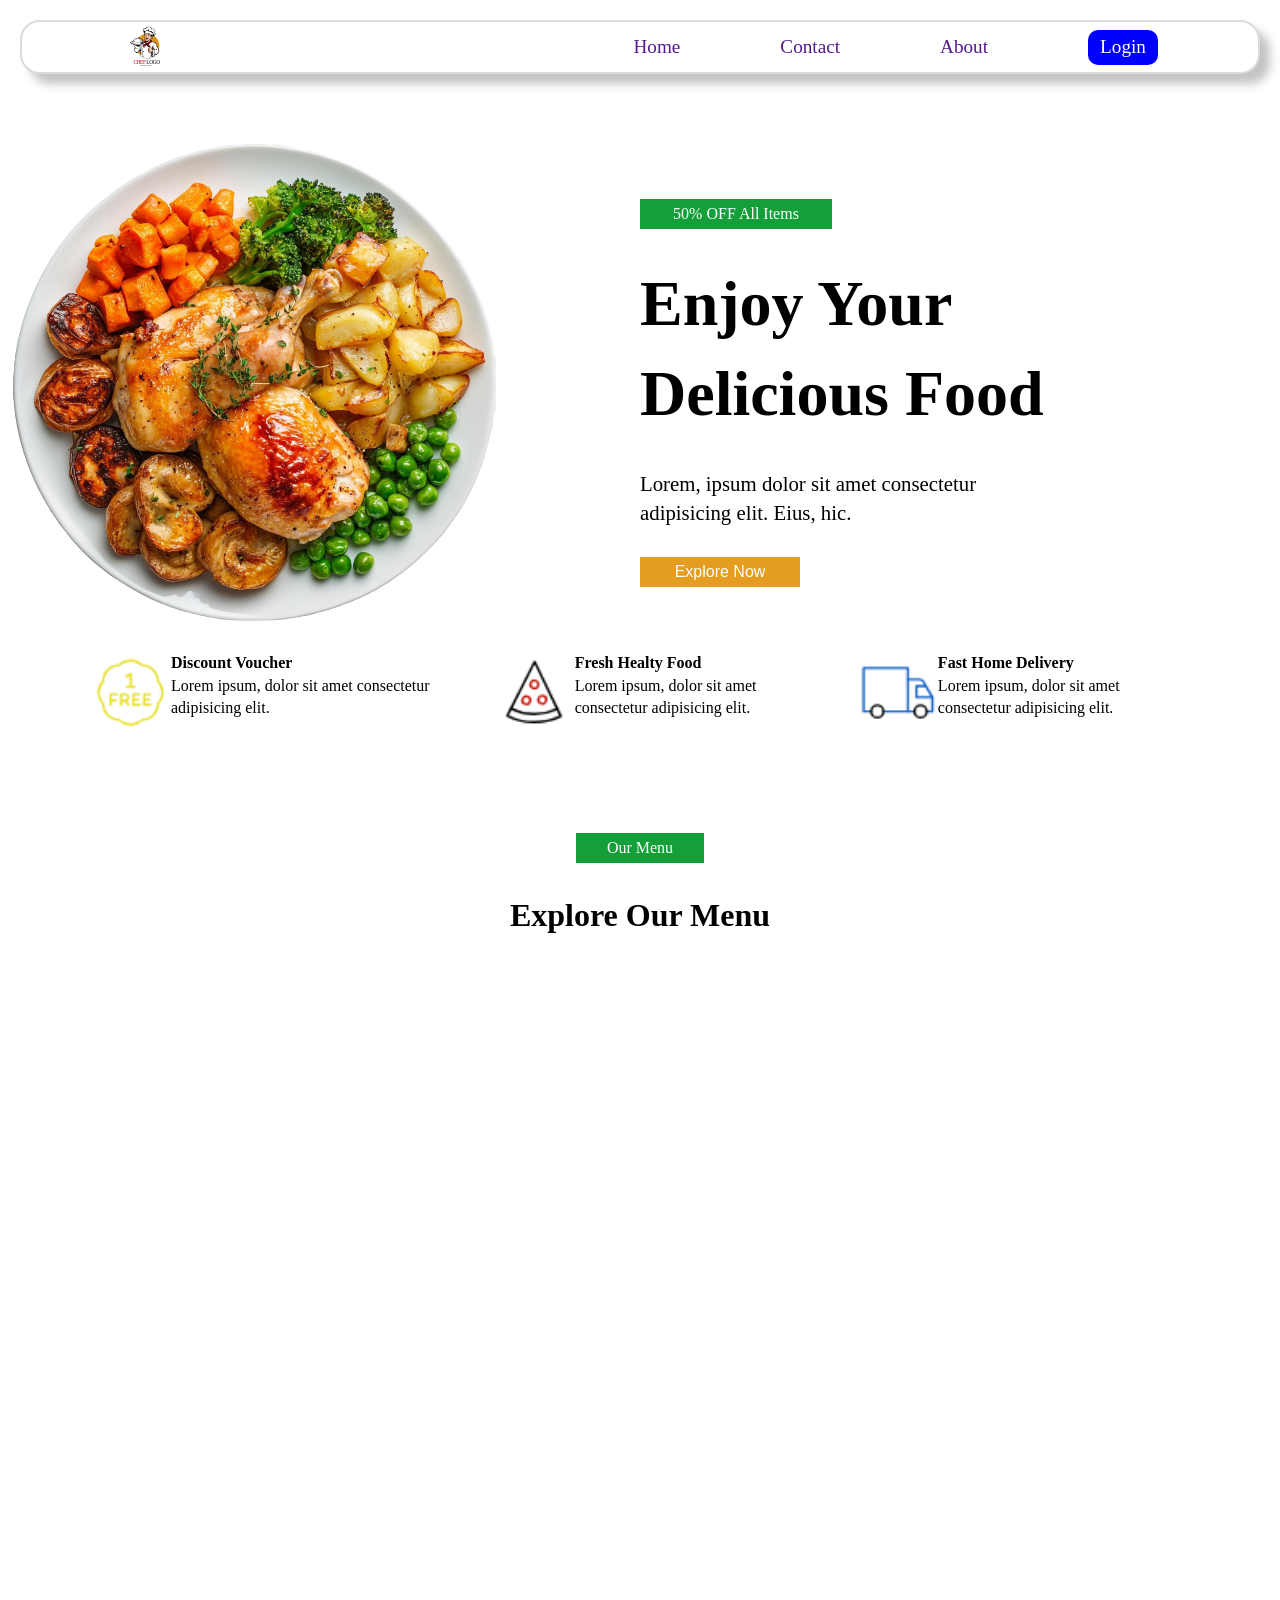
==== index.html @ 94c83f2b "menu section done" ====
<!DOCTYPE html>
<html lang="en">
<head>
    <meta charset="UTF-8">
    <meta name="viewport" content="width=device-width, initial-scale=1.0">
    <title>Restaurant</title>
    <link rel="stylesheet" href="style.css">
</head>
<body>
   <!-- header Section -->
    <div class="header">
        <div class="logo">
            <img src="media/14852515_5526266.svg"  alt="Logo">
        </div>
        <div class="links">
            <a href="">Home </a>
            <a href="">Contact</a>
            <a href="">About</a>
            <a href="" class="login">Login</a>
        </div>
    </div>
    <!-- Hero Section -->
     <div class="Hero">
        <div class="leftside">
            <img src="media/roasted-chicken-dinner-platter-delicious-feast.png" width="100%" alt="PlateImage">
        </div>

        <div class="rightside">
            <div>50% OFF All Items</div>
            <h1>Enjoy Your Delicious Food</h1>
            <p>Lorem, ipsum dolor sit amet consectetur adipisicing elit. Eius, hic.</p>
            <button>Explore Now</button>
        </div>
     </div>
    <!-- cards Section -->
     <div class="cards">
         <div class="card">
            <img src="media/wired-outline-798-one-free-hover-roll.png" class="cardlogo" width="100" alt="cardIcon">
            <div class="right">
                <h4>Discount Voucher</h4>
                <p>Lorem ipsum, dolor sit amet consectetur adipisicing elit.</p>
            </div>
         </div>
         <div class="card">
            <img src="media/wired-outline-13-pizza-hover-pinch.png" class="cardlogo" alt="cardIcon">
            <div class="right">
                <h4>Fresh Healty Food</h4>
                <p>Lorem ipsum, dolor sit amet consectetur adipisicing elit.</p>
            </div>
         </div>
         <div class="card">
            <img src="media/wired-outline-497-truck-delivery-hover-pinch.png" class="cardlogo" alt="cardIcon">
            <div class="right">
                <h4>Fast Home Delivery</h4>
                <p>Lorem ipsum, dolor sit amet consectetur adipisicing elit.</p>
            </div>
         </div>
     </div>
    <!-- Menu Section -->
     <div class="menu">
        <div>Our Menu</div>
        <h2>Explore Our Menu</h2>
    
     </div>



<div class="parent">
    <div class="div1"></div>
    <div class="div2"></div>
    <div class="div3"></div>
    <div class="div4"></div>
    <div class="div5"></div>
    <div class="div6"></div>
    <div class="div7"></div>
</div>
    
    
</body>
</html>
---- style.css ----
*{
    margin: 0;
    padding: 0;
}
body{
    line-height: 1.4;
    /* background-color: rgb(45, 194, 194); */
}

/* ~~~~~~~~~~~~~~~~~~~Header ~~~~~~~~~~~~~~~~~~~~~~~~~~~~~~~~*/
.header{
    /* background-color: rgb(233, 228, 189); */
    display: flex;
    justify-content: space-between;
    width: 100;
    height: 50px;
    margin: 20px;
    overflow: hidden;
    background-color: transparent;
    backdrop-filter: blur(10px);
    border: 2px solid rgba(90, 69, 69, 0.2);
    box-shadow: 10px 10px 10px rgba(33, 33, 36, 0.267);
    border-radius: 20px;
}
.logo{
    width:50px;
    height: auto;
    margin-left: 100px;

}
.links{
    margin-right: 100px;
    display: flex;
    gap: 100px;
    align-items: center;
}
.links a{
    font-size: larger;
    text-decoration: none;
}
.login{
    display: flex;
    justify-content: center;
    align-items: center;
    width: 70px;
    background-color: blue;
    height: 35px;
    border-radius: 10px;
    color: white;
}
.login:hover{
    scale: 0.9;
    background-color: rgba(68, 68, 241, 0.849);
}


/* ~~~~~~~~~~~~~~~~~~~Hero ~~~~~~~~~~~~~~~~~~~~~~~~~~~~~~~~*/
.Hero{
    margin-top: 60px;
    display: flex;
    overflow: hidden;
    
}

.leftside{
    width: 50%;
}
.leftside img{
    width: 80%;
}
.rightside{
    /* background-color: aquamarine; */
    width: 50%;
    display: flex;
    flex-direction: column;
    row-gap: 30px;
    align-items: start;
    justify-content: center;
}
.rightside div{
    display: flex;
    align-items: center;
    justify-content: center;
    color: white;
    width: 30%;
    height: 30px;
  background-color: #149f39;
}
.rightside h1{
    width: 70%;
    font-size: 4rem;
}
.rightside p{
    font-size: 1.3rem;
    width: 60%;
}
.rightside button{
    font-size: 1rem;
  background-color: #e49c21;
    display: flex;
    align-items: center;
    justify-content: center;
    color: white;
    width: 25%;
    height: 30px;
    border: none;
    cursor: pointer;
}

/* ~~~~~~~~~~~~~~~~~ Cards    ~~~~~~~~~~~~~~~~~~~~~~~~ */
.cards{
   display: flex;
  gap: 30px;
   padding: 0px 90px;
}
.card{
 display: flex;
 
}

/* ~~~~~~~~~~~~~~~~~ Menu ~~~~~~~~~~~~~~~~~~~~~~~ */
.menu{
    margin-top: 100px;
    display: flex;
    justify-content: center;
    flex-direction: column;
    align-items: center;
    gap: 30px;
}
.menu div{
     display: flex;
    align-items: center;
    justify-content: center;
    color: white;
    width: 10%;
    height: 30px;
  background-color: #149f39;
}

.menu h2{
    font-size: 2rem;
}


.parent {
    display: grid;
    grid-template-columns: repeat(4, 1fr);
    grid-template-rows: repeat(7, 1fr);
    gap: 10px;
    margin-bottom: 100px;
    padding: 0px 90px ;

}
    
.div1 {
    background:  url(media/thai-food-spicy-fresh-oyster-salad\ \(1\).jpg);
    background-position: right;
    background-repeat: no-repeat;
    background-size: cover;
    grid-column: span 2 / span 2;
    grid-row: span 5 / span 5;
   
    height: 500px;
}

.div2 {
    
    background:  url(media/sandwich-with-egg-served-with-lettuce.jpg);
    background-position: right;
    background-repeat: no-repeat;
    background-size: cover;
    grid-row: span 5 / span 5;
    grid-column-start: 3;
}

.div3 {
    
    background:  url(media/fried-vegetables-with-sauce-pan.jpg);
    background-position: right;
    background-repeat: no-repeat;
    background-size: cover;
    grid-row: span 2 / span 2;
    grid-column-start: 4;
}

.div4 {
    background:  url(media/44.jpg);
    background-position: right;
    background-repeat: no-repeat;
    background-size: cover;
    grid-row: span 5 / span 5;
    grid-column-start: 4;
    grid-row-start: 3;
}

.div5 {
    
    background:  url(media/55.jpg);
    background-position: right;
    background-repeat: no-repeat;
    background-size: cover;
    grid-row: span 2 / span 2;
    grid-row-start: 6;
}

.div6 {
    
    background:  url(media/66.jpg);
    background-position: right;
    background-repeat: no-repeat;
    background-size: cover;
    grid-row: span 2 / span 2;
    grid-row-start: 6;
}

.div7 {
    
    background:  url(media/77.jpg);
    background-position: right;
    background-repeat: no-repeat;
    background-size: cover;
    grid-row: span 2 / span 2;
    grid-row-start: 6;
}
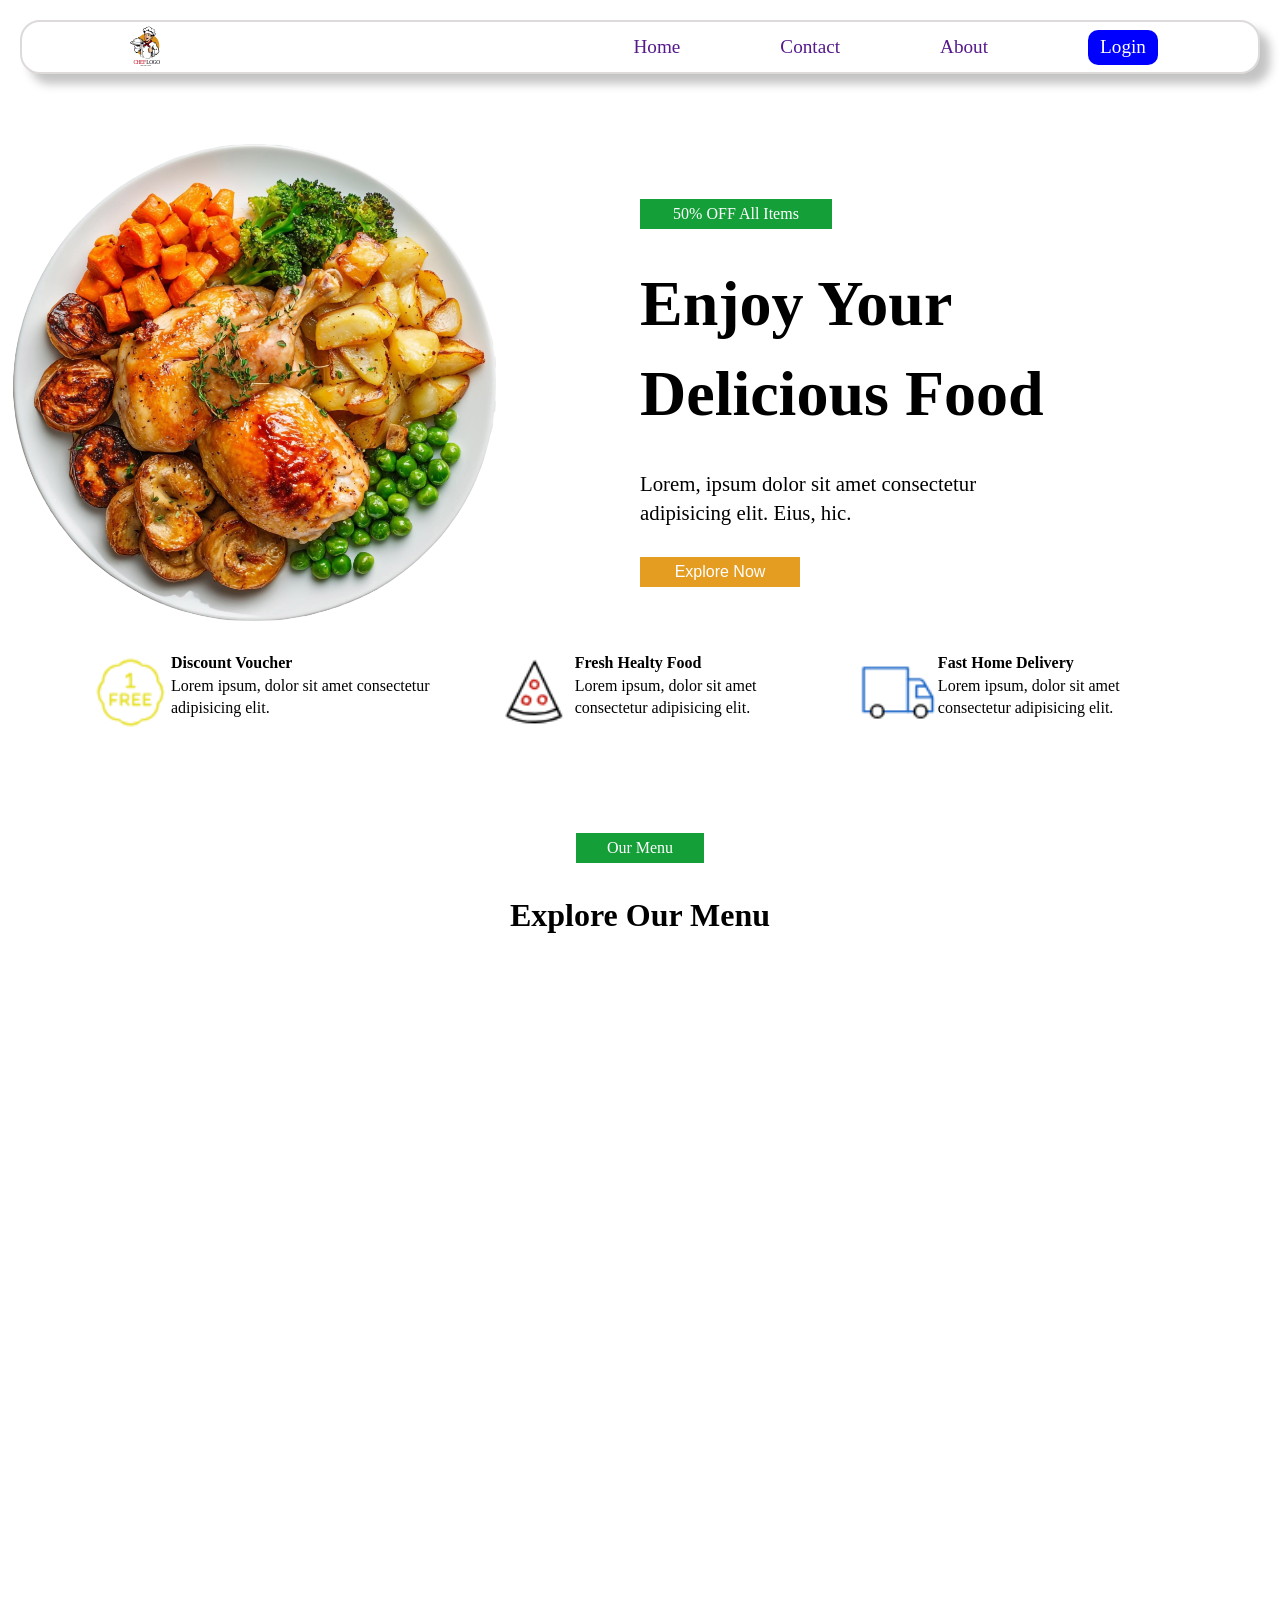
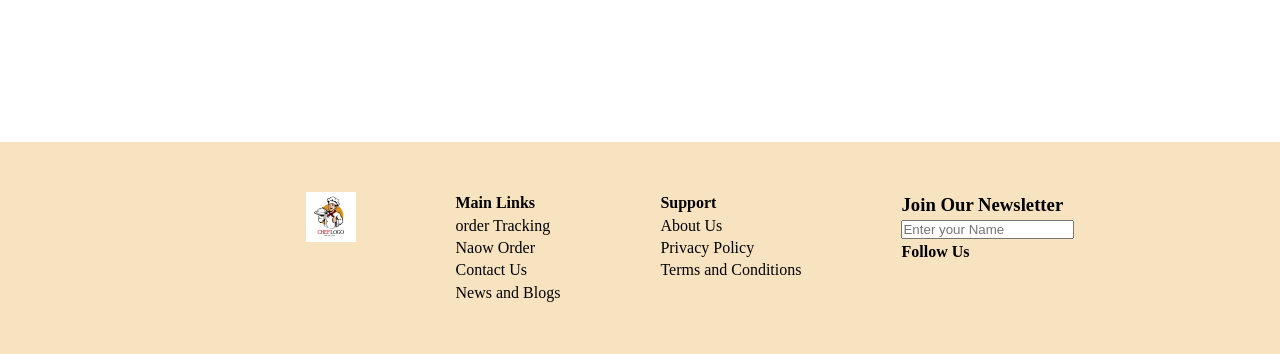
==== commit 60fd4a5e: "footer done" ====
--- a/index.html
+++ b/index.html
@@ -5,6 +5,7 @@
     <meta name="viewport" content="width=device-width, initial-scale=1.0">
     <title>Restaurant</title>
     <link rel="stylesheet" href="style.css">
+    <link rel="stylesheet" href="">
 </head>
 <body>
    <!-- header Section -->
@@ -62,19 +63,56 @@
         <h2>Explore Our Menu</h2>
     
      </div>
+     
+     
+     <div class="parent"> 
+         <div class="div1"></div>
+         <div class="div2"></div>
+         <div class="div3"></div>
+         <div class="div4"></div>
+         <div class="div5"></div>
+         <div class="div6"></div>
+         <div class="div7"></div>
+     </div>
+<!-- ~~~~~~~~~~~~~~~~~~~~~~~~~  Footer Section ~~~~~~~~~~~~~~~~~~~~~~~~~ -->
+   <div class="footer">
+    <div class="mainbox">
+        <div class="logo"><img src="media/14852515_5526266.svg" alt=""></div>
+        <div class="links1">
+            <ul>
+                <li><b>Main Links</b></li>
+                <li>order Tracking</li>
+                <li>Naow Order</li>
+                <li>Contact Us</li>
+                <li>News and Blogs</li>
+                <li></li>
+            </ul>
+        </div>
+        <div class="links2">
+            <ul>
+                <li><b>Support</b></li>
+                <li>About Us</li>
+                <li>Privacy Policy </li>
+                <li>Terms and Conditions</li>
+              
+            </ul>
+        </div>
+        <div class="links3">
+           <h3>Join Our Newsletter</h3>
+           <input type="text" placeholder="Enter your Name" name="" id="">
 
+           <h4>Follow Us</h4>
+           <div>
+            <a href=""><img src="fa " alt=""></a>
+            <a href=""><img src="" alt=""></a>
+            <a href=""><img src="" alt=""></a>
+        
+           </div>
 
+        </div>
+    </div>
+   </div>
+    
 
-<div class="parent">
-    <div class="div1"></div>
-    <div class="div2"></div>
-    <div class="div3"></div>
-    <div class="div4"></div>
-    <div class="div5"></div>
-    <div class="div6"></div>
-    <div class="div7"></div>
-</div>
-    
-    
 </body>
 </html>
--- a/style.css
+++ b/style.css
@@ -59,16 +59,17 @@
     margin-top: 60px;
     display: flex;
     overflow: hidden;
-    
 }
 
 .leftside{
     width: 50%;
+     animation: scale-in-center 0.4s cubic-bezier(0.250, 0.460, 0.450, 0.940) both;
 }
 .leftside img{
     width: 80%;
 }
 .rightside{
+    animation: slide-in-elliptic-top-fwd 1s cubic-bezier(0.250, 0.460, 0.450, 0.940) both;
     /* background-color: aquamarine; */
     width: 50%;
     display: flex;
@@ -222,4 +223,67 @@
     grid-row: span 2 / span 2;
     grid-row-start: 6;
 }
-        +        
+.footer{
+ display: flex;
+ align-items: center;
+ justify-content: center;
+ width: 100;
+ padding: 50px 0px;
+ background-color: #e49d2149;
+}
+.mainbox{
+ display: flex;
+ gap: 100px;
+}
+
+.links1 ul{
+    list-style: none;
+}
+.links2 ul{
+    list-style: none;
+}
+
+
+
+
+@keyframes scale-in-center {
+  0% {
+    -webkit-transform: scale(0);
+            transform: scale(0);
+    opacity: 1;
+  }
+  100% {
+    -webkit-transform: scale(1);
+            transform: scale(1);
+    opacity: 1;
+  }
+}
+
+@keyframes slide-in-elliptic-top-fwd {
+  0% {
+    -webkit-transform: translateY(-600px) rotateX(-30deg) scale(0);
+            transform: translateY(-600px) rotateX(-30deg) scale(0);
+    -webkit-transform-origin: 50% 100%;
+            transform-origin: 50% 100%;
+    opacity: 0;
+  }
+  100% {
+    -webkit-transform: translateY(0) rotateX(0) scale(1);
+            transform: translateY(0) rotateX(0) scale(1);
+    -webkit-transform-origin: 50% 1400px;
+            transform-origin: 50% 1400px;
+    opacity: 1;
+  }
+}
+
+@keyframes slide-fwd-top {
+  0% {
+    -webkit-transform: translateZ(0) translateY(0);
+            transform: translateZ(0) translateY(0);
+  }
+  100% {
+    -webkit-transform: translateZ(160px) translateY(-100px);
+            transform: translateZ(160px) translateY(-100px);
+  }
+}
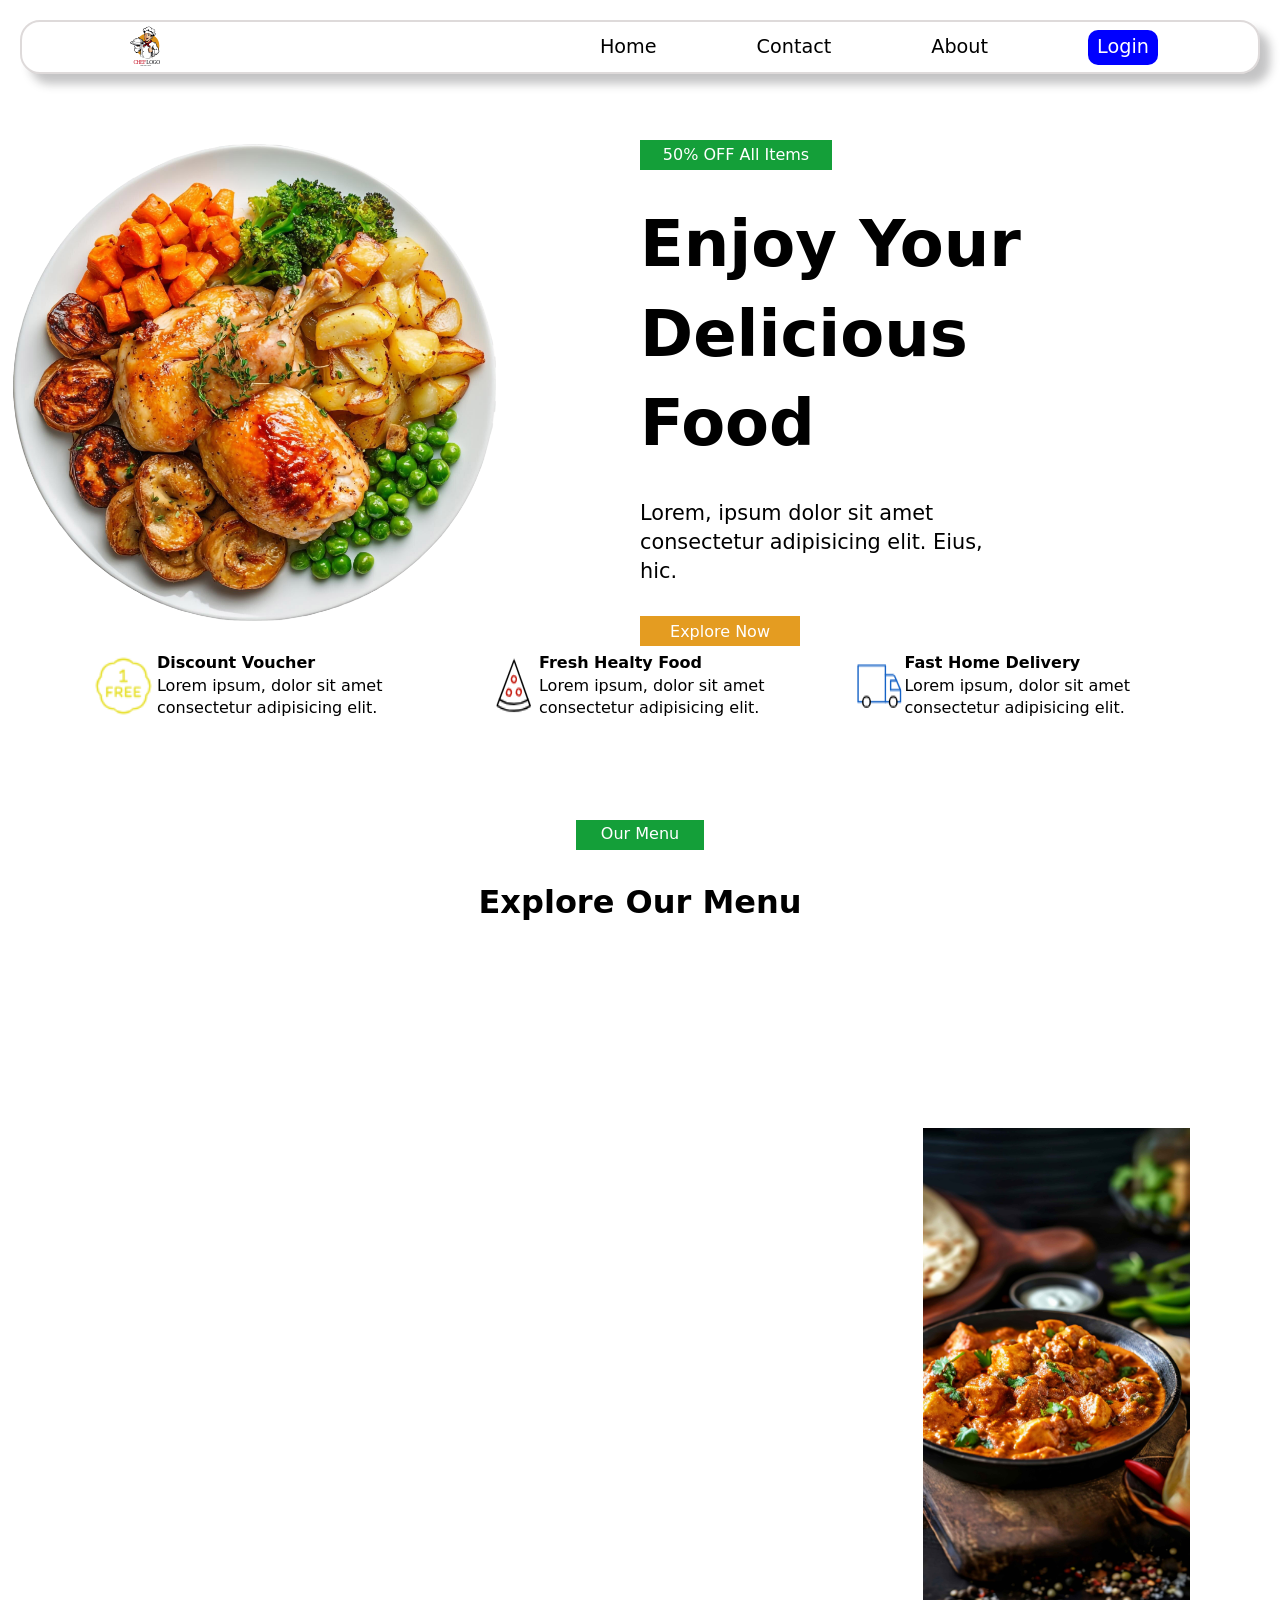
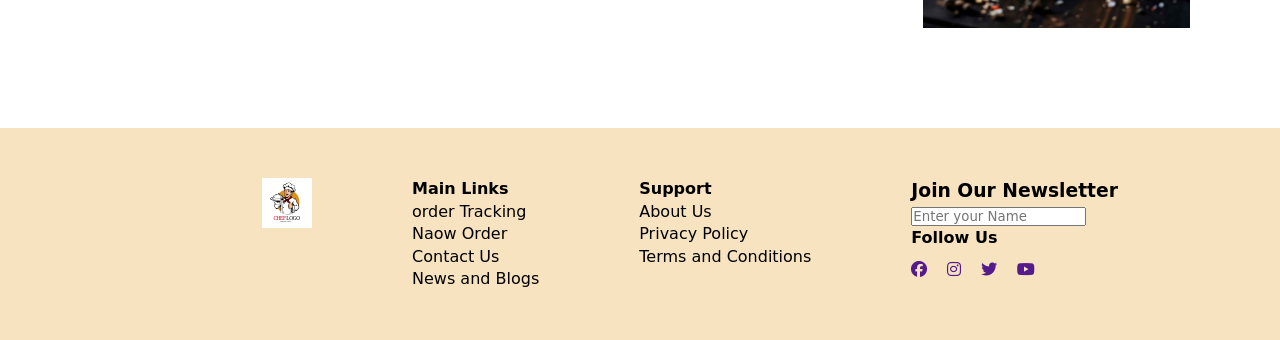
==== commit a71600c8: "Pictures added" ====
--- a/index.html
+++ b/index.html
@@ -5,7 +5,7 @@
     <meta name="viewport" content="width=device-width, initial-scale=1.0">
     <title>Restaurant</title>
     <link rel="stylesheet" href="style.css">
-    <link rel="stylesheet" href="">
+   <link rel="stylesheet" href="https://cdnjs.cloudflare.com/ajax/libs/font-awesome/6.7.2/css/all.min.css" integrity="sha512-Evv84Mr4kqVGRNSgIGL/F/aIDqQb7xQ2vcrdIwxfjThSH8CSR7PBEakCr51Ck+w+/U6swU2Im1vVX0SVk9ABhg==" crossorigin="anonymous" referrerpolicy="no-referrer" />
 </head>
 <body>
    <!-- header Section -->
@@ -102,11 +102,11 @@
            <input type="text" placeholder="Enter your Name" name="" id="">
 
            <h4>Follow Us</h4>
-           <div>
-            <a href=""><img src="fa " alt=""></a>
-            <a href=""><img src="" alt=""></a>
-            <a href=""><img src="" alt=""></a>
-        
+           <div class="socials">
+            <a href=""> <i class="fa-brands fa-facebook"></i></a>
+            <a href=""> <i class="fa-brands fa-instagram"></i></a>
+            <a href=""> <i class="fa-brands fa-twitter"></i></a>
+            <a href=""> <i class="fa-brands fa-youtube"></i></a>
            </div>
 
         </div>
--- a/style.css
+++ b/style.css
@@ -1,4 +1,5 @@
 *{
+    font-family: system-ui, -apple-system, BlinkMacSystemFont, 'Segoe UI', Roboto, Oxygen, Ubuntu, Cantarell, 'Open Sans', 'Helvetica Neue', sans-serif;
     margin: 0;
     padding: 0;
 }
@@ -35,6 +36,7 @@
     align-items: center;
 }
 .links a{
+    color: black;
     font-size: larger;
     text-decoration: none;
 }
@@ -46,7 +48,7 @@
     background-color: blue;
     height: 35px;
     border-radius: 10px;
-    color: white;
+    color: white !important;
 }
 .login:hover{
     scale: 0.9;
@@ -154,7 +156,7 @@
 }
     
 .div1 {
-    background:  url(media/thai-food-spicy-fresh-oyster-salad\ \(1\).jpg);
+    background:  url(media/thai-food-spicy-fresh-oyster-salad.jpeg);
     background-position: right;
     background-repeat: no-repeat;
     background-size: cover;
@@ -176,7 +178,7 @@
 
 .div3 {
     
-    background:  url(media/fried-vegetables-with-sauce-pan.jpg);
+    background:  url(media/fried-vegetables-with-sauce-pan.jpeg);
     background-position: right;
     background-repeat: no-repeat;
     background-size: cover;
@@ -243,7 +245,11 @@
 .links2 ul{
     list-style: none;
 }
-
+.socials{
+    margin-top: 10px;
+    display: flex;
+    gap: 20px;
+}
 
 
 
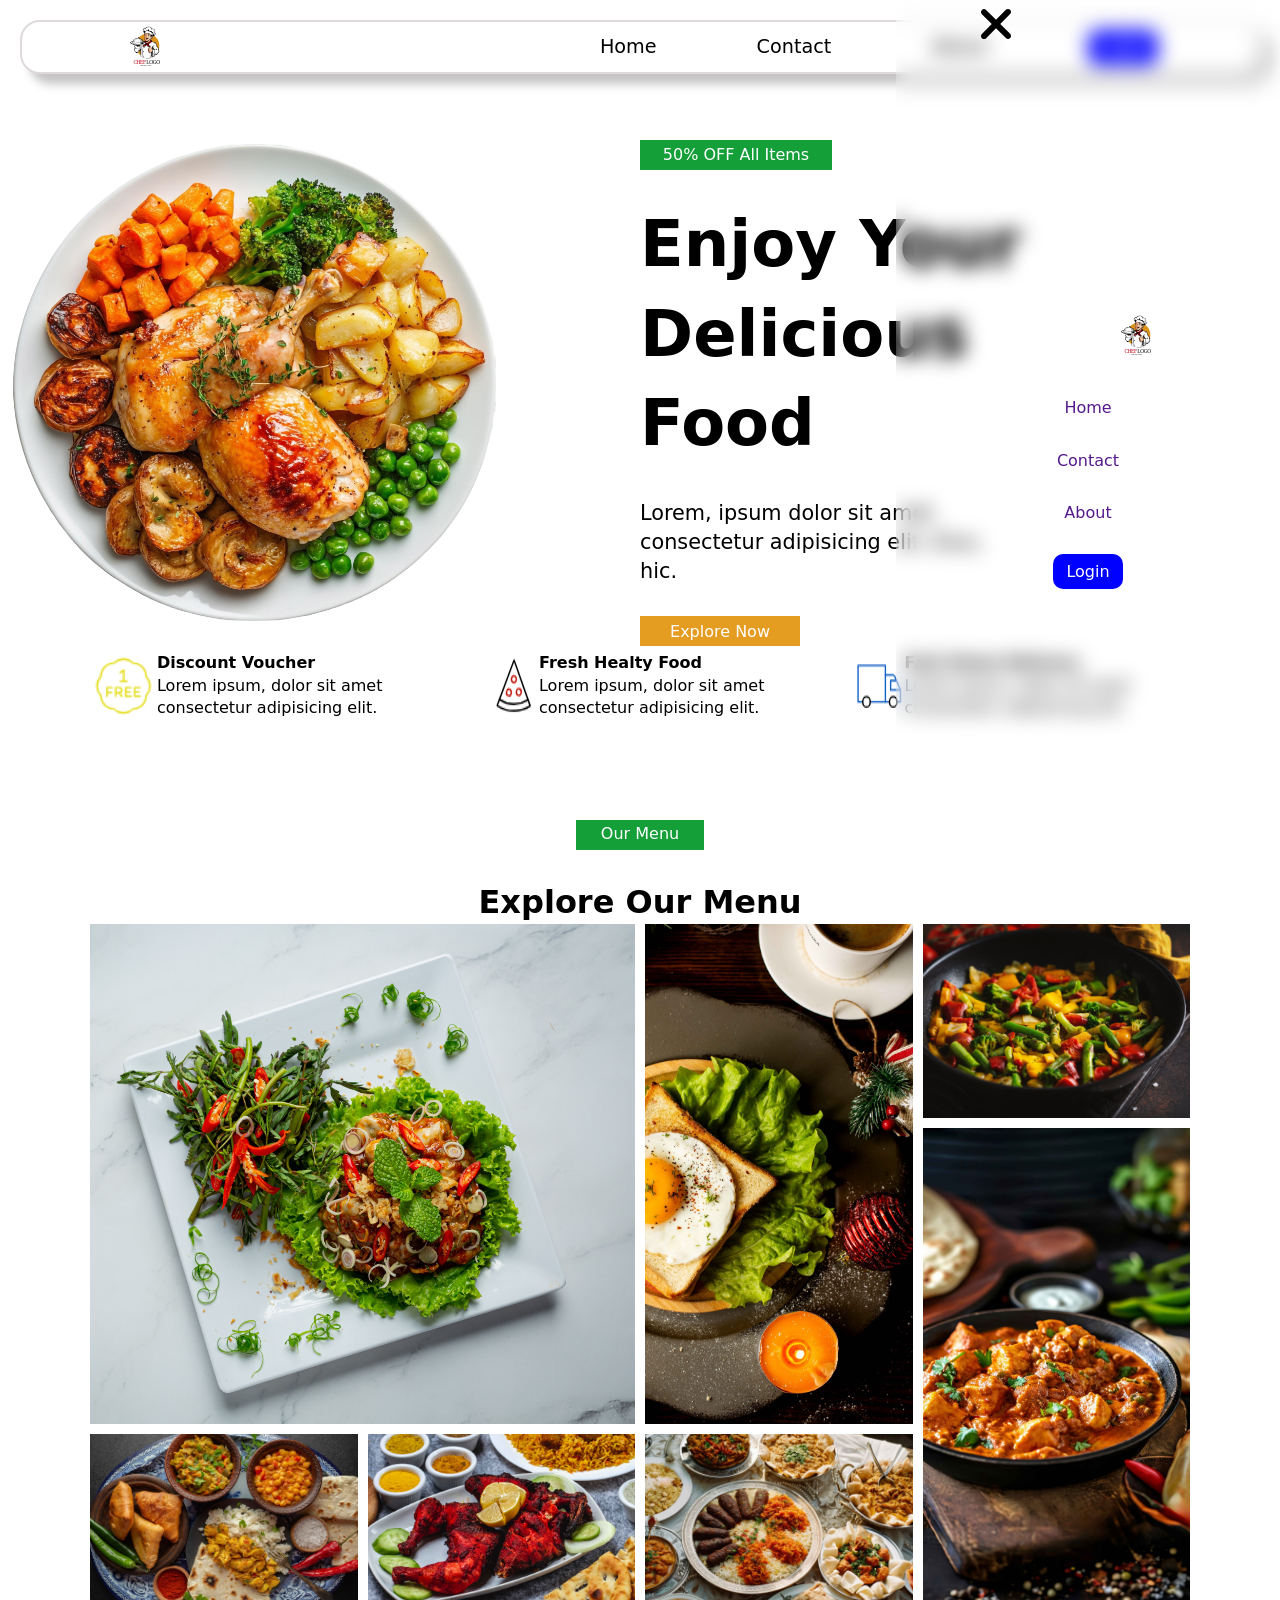
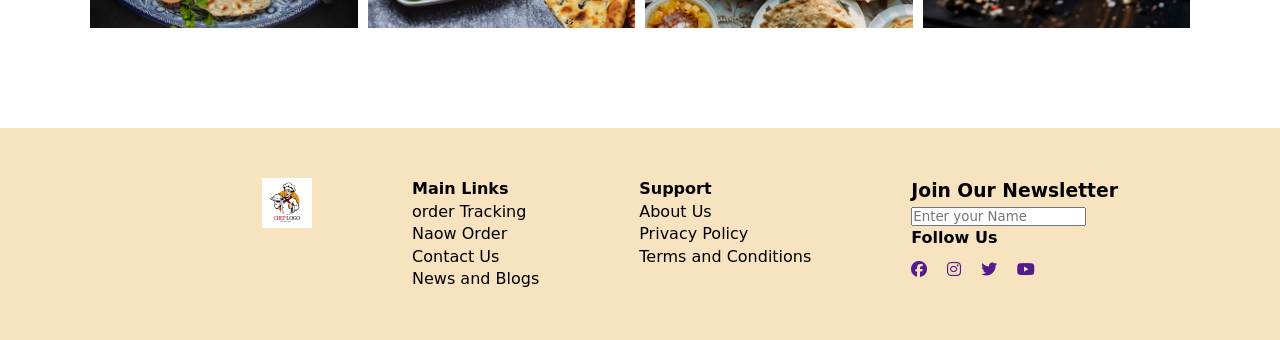
==== commit 4e5303cc: "Added sidebar for mobile first devices (incomplete)" ====
--- a/index.html
+++ b/index.html
@@ -9,6 +9,18 @@
 </head>
 <body>
    <!-- header Section -->
+    <div class="sidebar">
+        <a href="" onclick ="" class="xmark"><img  src="media/xmark.svg" alt=""></a>
+          <div class="logo">
+            <img src="media/14852515_5526266.svg"  alt="Logo">
+        </div>
+            <a href="">Home </a>
+            <a href="">Contact</a>
+            <a href="">About</a>
+            <a href="" class="login">Login</a>
+      
+
+    </div>
     <div class="header">
         <div class="logo">
             <img src="media/14852515_5526266.svg"  alt="Logo">
--- a/style.css
+++ b/style.css
@@ -9,6 +9,46 @@
 }
 
 /* ~~~~~~~~~~~~~~~~~~~Header ~~~~~~~~~~~~~~~~~~~~~~~~~~~~~~~~*/
+
+.sidebar{
+    
+    z-index: 1;
+    height: 100%;
+    position: absolute;
+    right: 0px;
+    top: 0px;
+    display: flex;
+    align-items: center;
+    justify-content: center;
+    flex-direction: column;
+    gap: 30px;
+    width: 30%;
+    backdrop-filter: blur(10px);
+
+}
+.sidebar a{
+    /* align-self: center; */
+    /* width: 100%; */
+    text-decoration: none;
+}
+.xmark{
+
+    width: 30px;
+    right: 70%;
+    position: absolute;
+    top: 0px;
+}
+/* .sidebar > .links{
+    width: 100%;
+    height: ;
+    justify-content: center;
+    align-items: center;
+    display: flex;
+    flex-direction: column;
+    gap: 10px;
+} */
+
+
 .header{
     /* background-color: rgb(233, 228, 189); */
     display: flex;
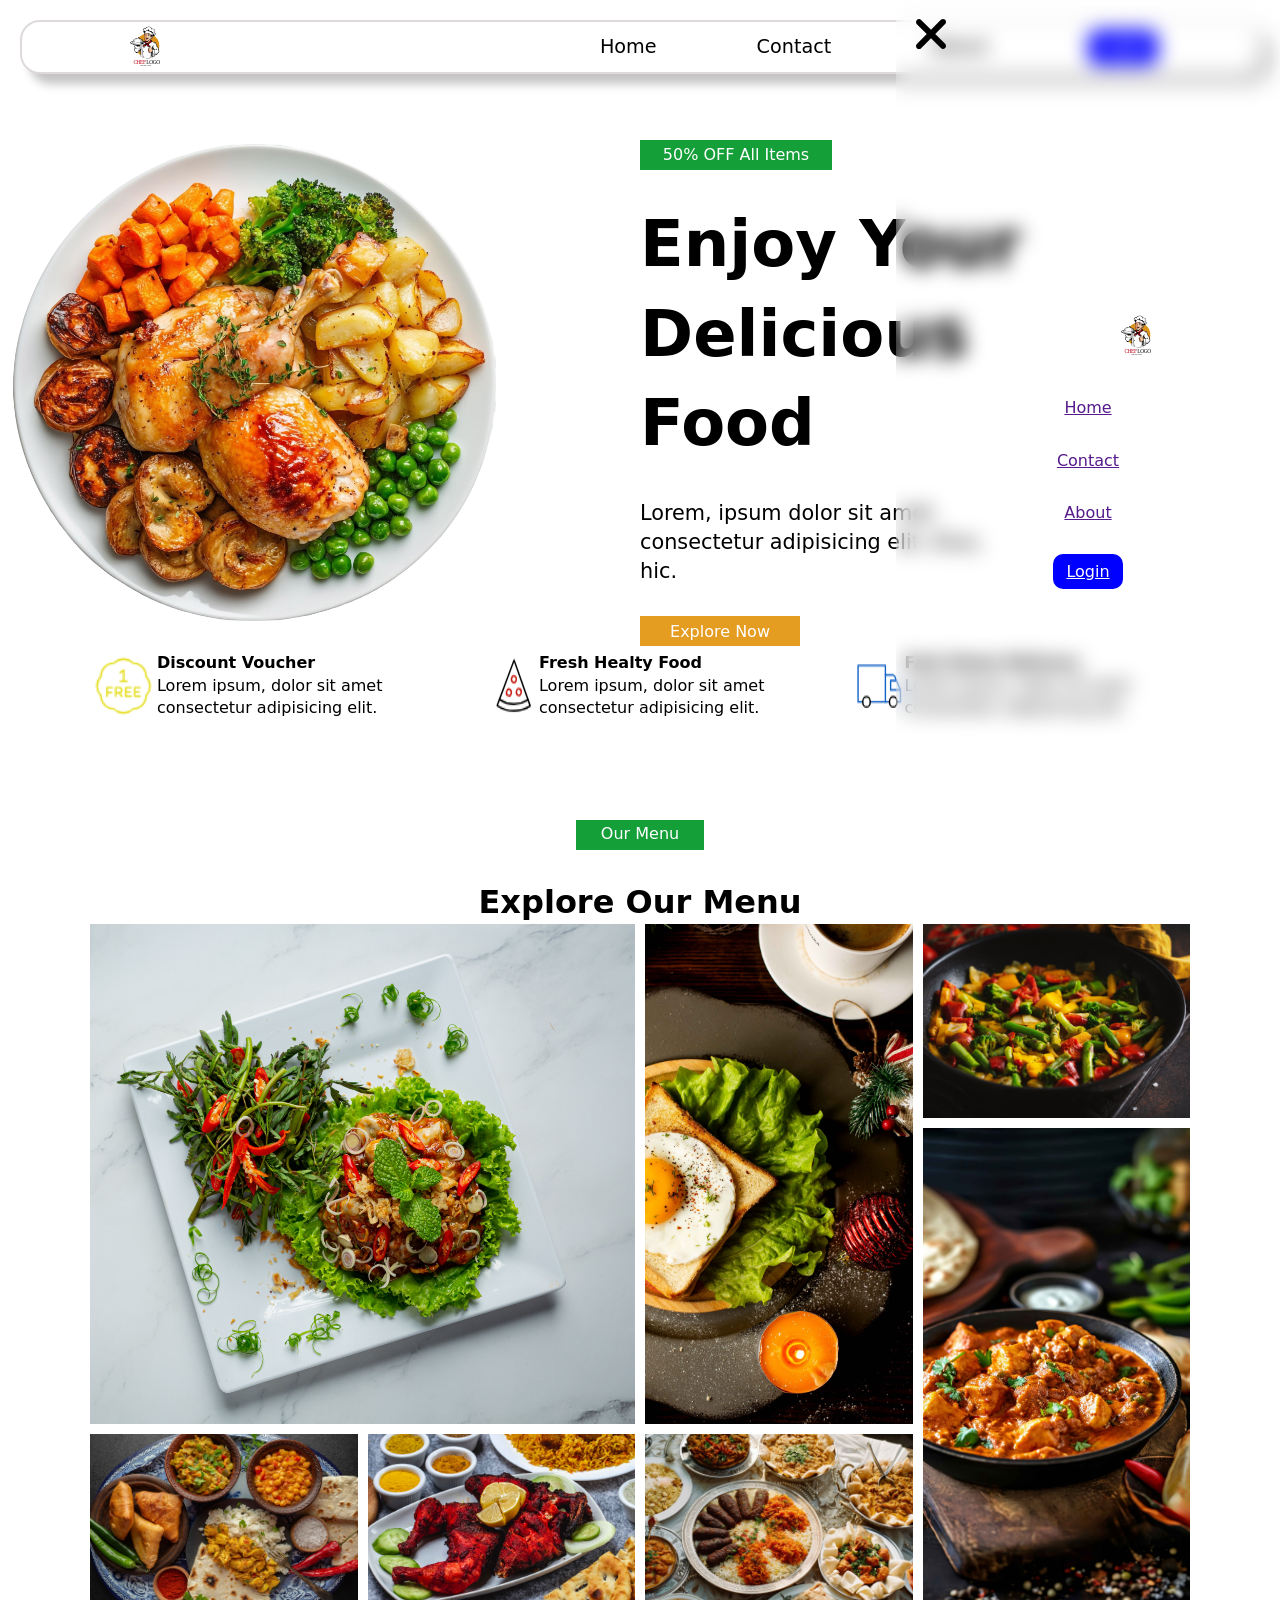
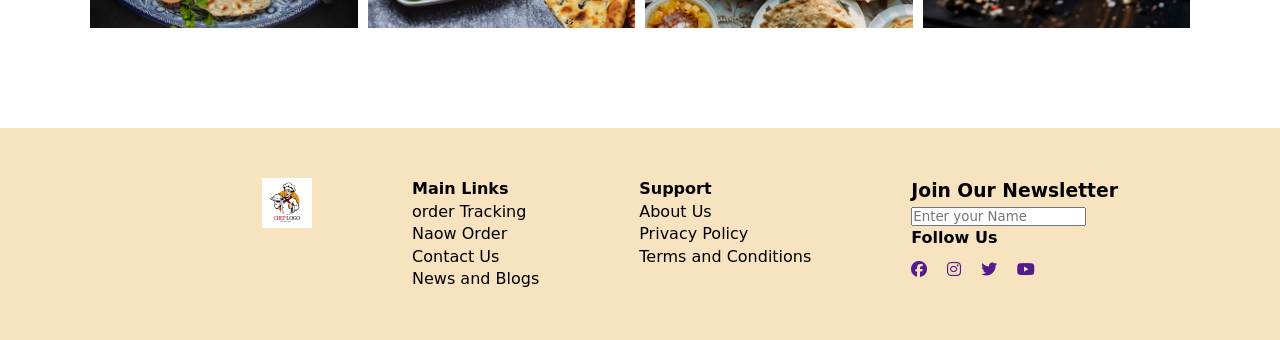
==== commit 513ac7c8: "Sidebar updates" ====
--- a/index.html
+++ b/index.html
@@ -10,10 +10,11 @@
 <body>
    <!-- header Section -->
     <div class="sidebar">
-        <a href="" onclick ="" class="xmark"><img  src="media/xmark.svg" alt=""></a>
-          <div class="logo">
-            <img src="media/14852515_5526266.svg"  alt="Logo">
-        </div>
+        <img class="xmark" onclick="ShowsideBar()" src="media/xmark.svg" alt="">
+        
+            <div class="logo">
+                 <img src="media/14852515_5526266.svg"  alt="Logo">
+            </div>
             <a href="">Home </a>
             <a href="">Contact</a>
             <a href="">About</a>
@@ -126,5 +127,6 @@
    </div>
     
 
+   <script src="script.js"></script>
 </body>
 </html>
--- a/style.css
+++ b/style.css
@@ -11,12 +11,12 @@
 /* ~~~~~~~~~~~~~~~~~~~Header ~~~~~~~~~~~~~~~~~~~~~~~~~~~~~~~~*/
 
 .sidebar{
-    
     z-index: 1;
     height: 100%;
-    position: absolute;
-    right: 0px;
+    position:fixed;
+    right:0px;
     top: 0px;
+    /* float: right; */
     display: flex;
     align-items: center;
     justify-content: center;
@@ -24,19 +24,15 @@
     gap: 30px;
     width: 30%;
     backdrop-filter: blur(10px);
-
-}
-.sidebar a{
-    /* align-self: center; */
-    /* width: 100%; */
-    text-decoration: none;
+   
+
 }
 .xmark{
-
+    cursor: pointer ;
     width: 30px;
-    right: 70%;
+    left: 20px;
     position: absolute;
-    top: 0px;
+    top: 10px;
 }
 /* .sidebar > .links{
     width: 100%;
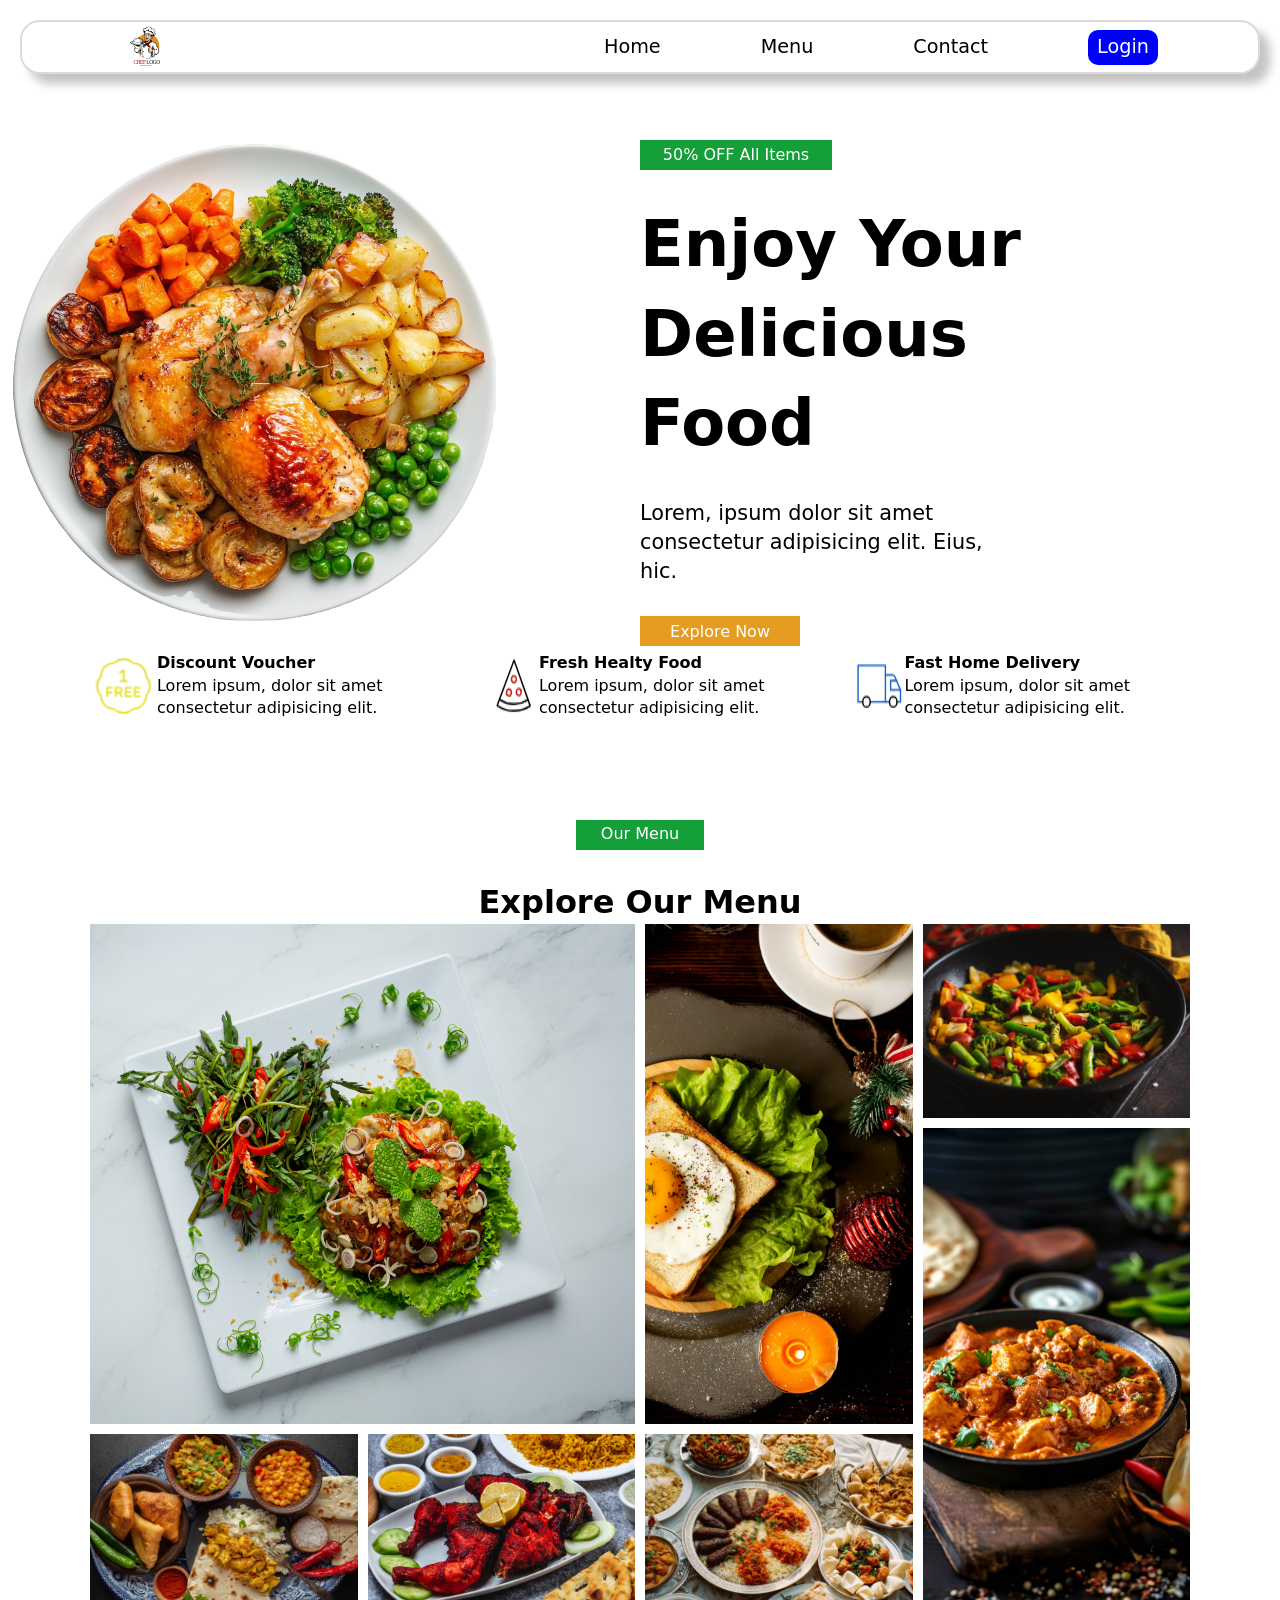
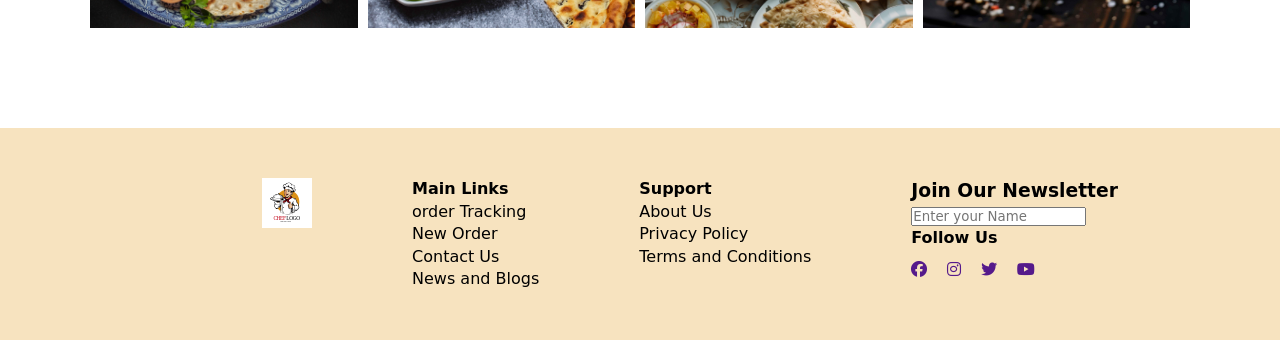
==== commit 9b5a4805: "Implement multiple code changes to enhance functionality and improve performance" ====
--- a/index.html
+++ b/index.html
@@ -9,7 +9,7 @@
 </head>
 <body>
    <!-- header Section -->
-    <div class="sidebar">
+    <!-- <div class="sidebar">
         <img class="xmark" onclick="ShowsideBar()" src="media/xmark.svg" alt="">
         
             <div class="logo">
@@ -21,20 +21,20 @@
             <a href="" class="login">Login</a>
       
 
-    </div>
+    </div> -->
     <div class="header">
         <div class="logo">
             <img src="media/14852515_5526266.svg"  alt="Logo">
         </div>
         <div class="links">
-            <a href="">Home </a>
-            <a href="">Contact</a>
-            <a href="">About</a>
-            <a href="" class="login">Login</a>
+            <a href="#home">Home </a>
+            <a href="#menu">Menu</a>
+            <a href="#contact">Contact</a>
+            <a href="login.html" class="login">Login</a>
         </div>
     </div>
     <!-- Hero Section -->
-     <div class="Hero">
+     <div class="Hero" id="home">
         <div class="leftside">
             <img src="media/roasted-chicken-dinner-platter-delicious-feast.png" width="100%" alt="PlateImage">
         </div>
@@ -71,7 +71,7 @@
          </div>
      </div>
     <!-- Menu Section -->
-     <div class="menu">
+     <div class="menu" id="menu">
         <div>Our Menu</div>
         <h2>Explore Our Menu</h2>
     
@@ -95,7 +95,7 @@
             <ul>
                 <li><b>Main Links</b></li>
                 <li>order Tracking</li>
-                <li>Naow Order</li>
+                <li>New Order</li>
                 <li>Contact Us</li>
                 <li>News and Blogs</li>
                 <li></li>
--- a/style.css
+++ b/style.css
@@ -4,6 +4,7 @@
     padding: 0;
 }
 body{
+    /* font-family: cursive ; */
     line-height: 1.4;
     /* background-color: rgb(45, 194, 194); */
 }
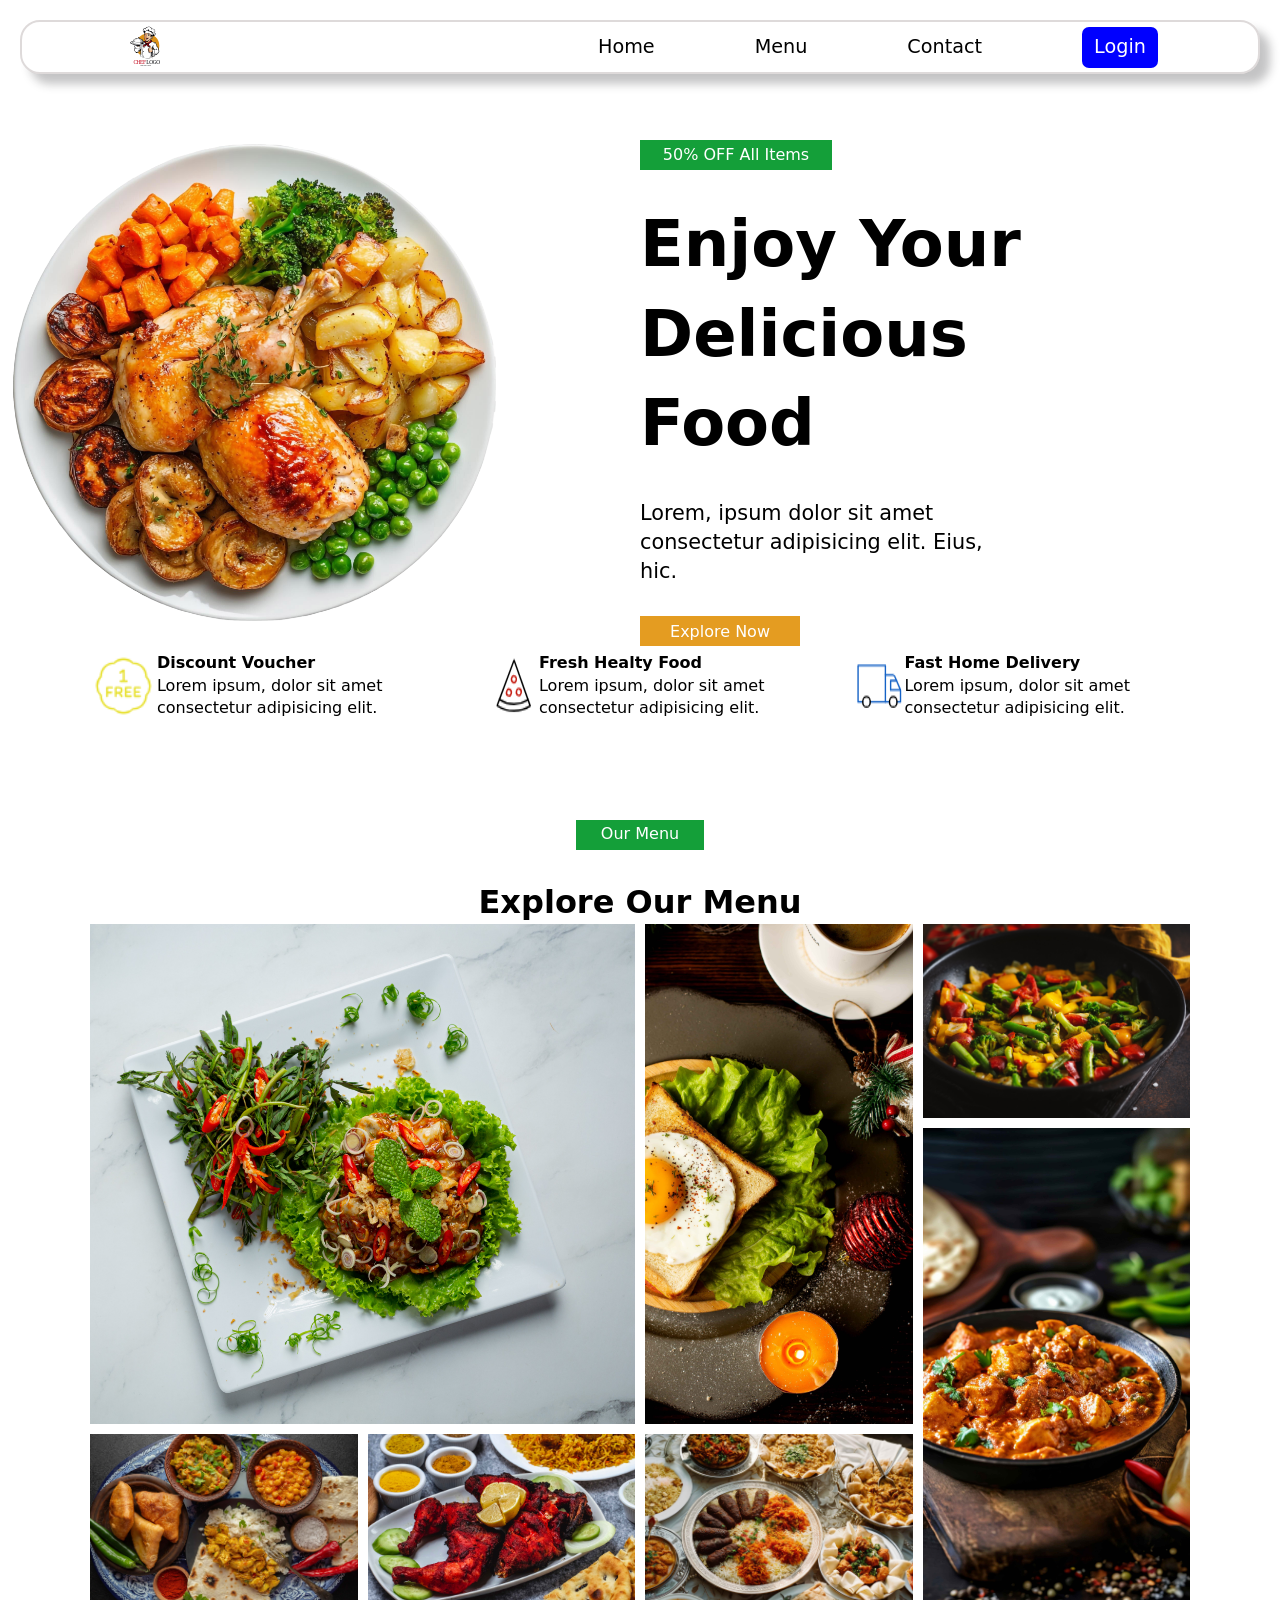
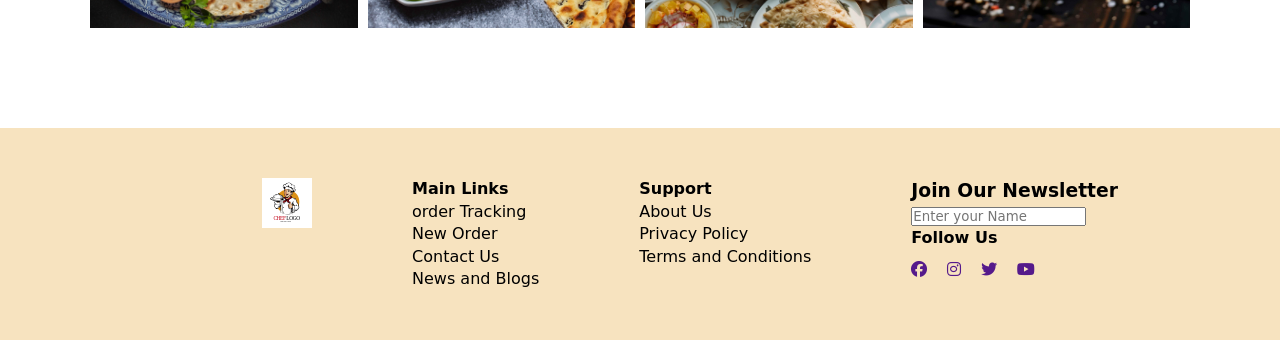
==== commit 107cdee6: "login and register portion done. and few work on contact us page" ====
--- a/index.html
+++ b/index.html
@@ -29,8 +29,8 @@
         <div class="links">
             <a href="#home">Home </a>
             <a href="#menu">Menu</a>
-            <a href="#contact">Contact</a>
-            <a href="login.html" class="login">Login</a>
+            <a href="ContactUs.html">Contact</a>
+            <a href="login.html" class="login" style="background-color: blue; color: white; padding: 3px; border-radius: 7px;">Login</a>
         </div>
     </div>
     <!-- Hero Section -->
@@ -71,18 +71,18 @@
          </div>
      </div>
     <!-- Menu Section -->
-     <div class="menu" id="menu">
+     <div class="menu" >
         <div>Our Menu</div>
-        <h2>Explore Our Menu</h2>
+        <h2 id="menu">Explore Our Menu</h2>
     
      </div>
      
      
      <div class="parent"> 
-         <div class="div1"></div>
+         <div class="div1" ></div>
          <div class="div2"></div>
          <div class="div3"></div>
-         <div class="div4"></div>
+         <div class="div4"></div> 
          <div class="div5"></div>
          <div class="div6"></div>
          <div class="div7"></div>
--- a/style.css
+++ b/style.css
@@ -7,6 +7,8 @@
     /* font-family: cursive ; */
     line-height: 1.4;
     /* background-color: rgb(45, 194, 194); */
+    scroll-behavior: smooth;
+    
 }
 
 /* ~~~~~~~~~~~~~~~~~~~Header ~~~~~~~~~~~~~~~~~~~~~~~~~~~~~~~~*/
@@ -25,8 +27,8 @@
     gap: 30px;
     width: 30%;
     backdrop-filter: blur(10px);
-   
-
+    
+    
 }
 .xmark{
     cursor: pointer ;
@@ -43,10 +45,10 @@
     display: flex;
     flex-direction: column;
     gap: 10px;
-} */
-
-
-.header{
+    } */
+    
+    
+    .header{
     /* background-color: rgb(233, 228, 189); */
     display: flex;
     justify-content: space-between;
